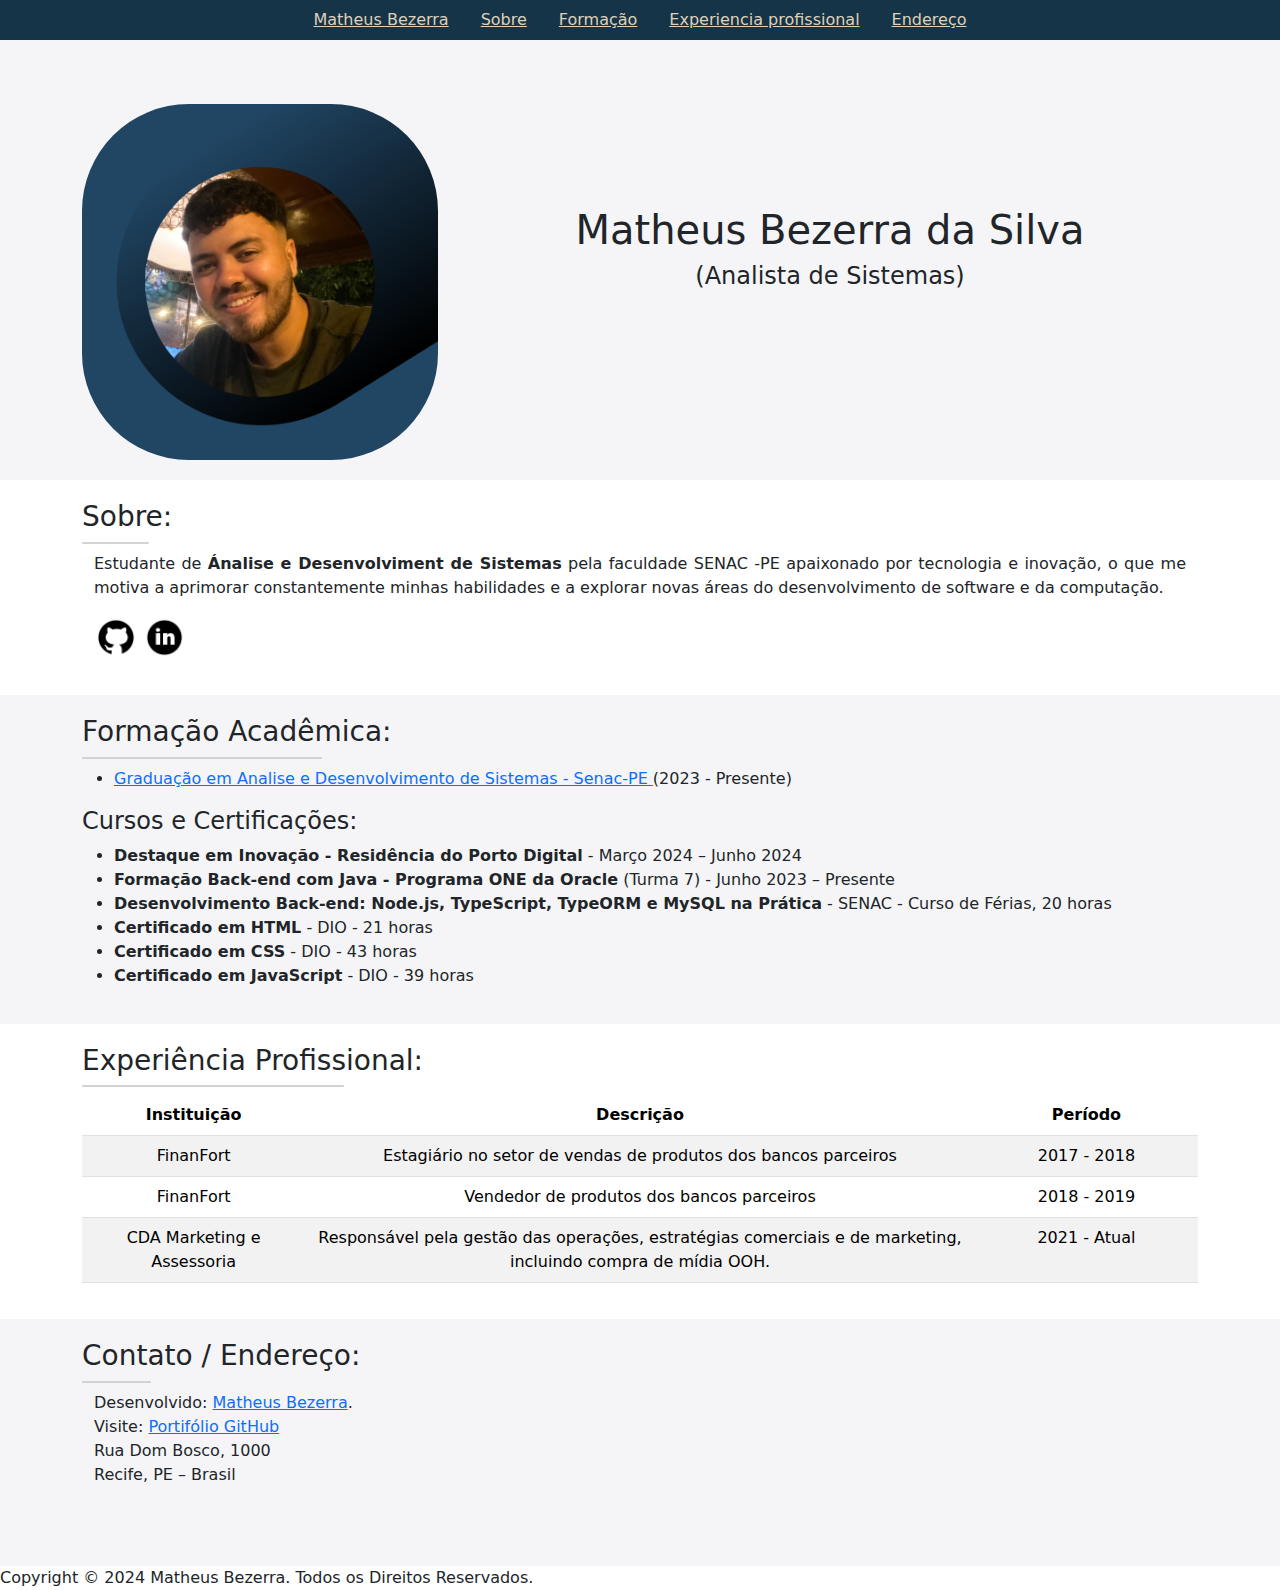
==== aulasHtml_Css/curriculoBT.html @ 88852328 "Add files via upload" ====
<!DOCTYPE html>
<html lang="pt-br">

<head>
    <meta charset="UTF-8">
    <meta name="viewport" content="width=device-width, initial-scale=1.0">
    <title>Matheus Bezerra</title>
    <link rel="stylesheet" href="css/curriculoBT.css">
    l
    <link href="https://cdn.jsdelivr.net/npm/bootstrap@5.3.3/dist/css/bootstrap.min.css" rel="stylesheet"
        integrity="sha384-QWTKZyjpPEjISv5WaRU9OFeRpok6YctnYmDr5pNlyT2bRjXh0JMhjY6hW+ALEwIH" crossorigin="anonymous">
    <script src="https://cdn.jsdelivr.net/npm/bootstrap@5.3.3/dist/js/bootstrap.bundle.min.js"
        integrity="sha384-YvpcrYf0tY3lHB60NNkmXc5s9fDVZLESaAA55NDzOxhy9GkcIdslK1eN7N6jIeHz"
        crossorigin="anonymous"></script>
</head>

<body>
    <nav class="navbar fixed-top">
        <div class="container-fluid d-flex justify-content-center">
            <a class="menuMatheus mx-3" href="#apresentacao">Matheus Bezerra</a>
            <a class="menuMatheus mx-3" href="#sobre">Sobre</a>
            <a class="menuMatheus mx-3" href="#formacao">Formação</a>
            <a class="menuMatheus mx-3" href="#experiencia">Experiencia profissional</a>
            <a class="menuMatheus mx-3" href="#endereco">Endereço</a>
        </div>
    </nav>
    <div id="apresentacao" class="bcgColor margin">
        <div class="container-sm">
            <div class="row align-items-center">
                <div class="col-4">
                    <img id="foto"
                        src="imgs/Foto de perfil para linkedin redondo simples degradê preto e azul escuro.png"
                        height="15%" width="15%" style="border-radius: 30%;" alt="Foto de Matheus Bezerra"
                        title="Matheus Bezerra">
                </div>
                <div class="col-8 text-center">
                    <h1>Matheus Bezerra da Silva</h1>
                    <h4>(Analista de Sistemas)</h4>

                </div>
            </div>
        </div>
    </div>


    <div id="sobre" class="container-sm margin scrollTop">
        <h3>Sobre:</h3>
        <div class="card topBcgSobre my-2"></div>
        <div class="container-sm">
            <p class="text-justify">Estudante de <b>Ánalise e Desenvolviment de Sistemas</b> pela faculdade SENAC -PE
                apaixonado por tecnologia e
                inovação, o que me motiva a aprimorar constantemente minhas habilidades e a explorar novas áreas do
                desenvolvimento de software e da computação. </p>
            <p id="center">
                <a class="menuMatheus" href="https://github.com/Matheusbzrr" target="_blank"><img src="imgs/GitHub.png"
                        alt="Icon do GitHub" title="GitHub" width="4%"></a>
                <a class="menuMatheus" href="linkedin.com/in/matheus-bzrr" target="_blank"><img
                        src="imgs/LinkedIn Circled.png" alt="Icon Linkedin" title="Linkedin" width="4%"></a>
            </p>
        </div>

    </div>

    <div id="formacao" class="bcgColor margin scrollTop">
        <div class="container-sm ">
            <h3>Formação Acadêmica:</h3>
            <div class="card topBcgFormacao my-2"></div>
            <ul>
                <li><a href="https://faculdadesenacpe.edu.br/" target="_blank">Graduação em
                        Analise e Desenvolvimento de Sistemas - Senac-PE </a> (2023 - Presente)</li>

            </ul>

            <h4>Cursos e Certificações:</h4>
            <ul>
                <li><strong>Destaque em Inovação - Residência do Porto Digital</strong> - Março 2024 – Junho 2024</li>
                <li><strong>Formação Back-end com Java - Programa ONE da Oracle</strong> (Turma 7) - Junho 2023 –
                    Presente</li>
                <li><strong>Desenvolvimento Back-end: Node.js, TypeScript, TypeORM e MySQL na Prática</strong> - SENAC -
                    Curso de Férias, 20 horas</li>
                <li><strong>Certificado em HTML</strong> - DIO - 21 horas</li>
                <li><strong>Certificado em CSS</strong> - DIO - 43 horas</li>
                <li><strong>Certificado em JavaScript</strong> - DIO - 39 horas</li>
            </ul>


        </div>


    </div>

    <div id="experiencia" class="container-sm margin scrollTop">
        <h3>Experiência Profissional:</h3>
        <div class="card topBcgExp my-2"></div>
        <table class="table table-striped">
            <thead>
                <tr class="text-center">
                    <th class="tblwidth">Instituição</th>
                    <th class="">Descrição</th>
                    <th class="tblwidth">Período</th>
                </tr>
            </thead>

            <tbody class="text-center text-justify">
                <tr>
                    <td>FinanFort</td>
                    <td>Estagiário no setor de vendas de produtos dos bancos parceiros</td>
                    <td id="center">2017 - 2018</td>
                </tr>
                <tr>
                    <td>FinanFort</td>
                    <td>Vendedor de produtos dos bancos parceiros</td>
                    </td>
                    <td id="center">2018 - 2019</td>
                </tr>
                <tr>
                    <td>CDA Marketing e Assessoria</td>
                    <td>Responsável pela gestão das operações, estratégias comerciais e de marketing, incluindo compra
                        de
                        mídia OOH.</td>
                    <td id="center">2021 - Atual</td>
                </tr>
            </tbody>


        </table>
    </div>

    <div id="endereco" class="bcgColor margin scrollTop">
        <div class="container-sm ">
            <div class="row">
                <div class="col-4">
                    <h3>Contato / Endereço:</h3>
                    <div class="card topBcgContato my-2"></div>
                    <div class="container-sm">
                        <address>
                            Desenvolvido: <a href="mailto:matheusbzrr3@gmail.com"> Matheus Bezerra</a>.<br>
                            Visite: <a href=“https://github.com/Matheusbzrr”> Portifólio GitHub</a><br>
                            Rua Dom Bosco, 1000<br> Recife, PE – Brasil
                        </address>
                    </div>
                </div>
                <div class="col-8">
                    <iframe
                        src="https://www.google.com/maps/embed?pb=!1m18!1m12!1m3!1d3950.4317094577345!2d-34.8948316!3d-8.0573698!2m3!1f0!2f0!3f0!3m2!1i1024!2i768!4f13.1!3m3!1m2!1s0x7ab18c2e9a4a74b%3A0x152cf22fb5f1f2ea!2sR.%20Dom%20B%C3%B4sco%2C%20Recife%20-%20PE%2C%2050070-070!5e0!3m2!1spt-BR!2sbr!4v1728433407618!5m2!1spt-BR!2sbr"
                        width="600" height="200" style="border:0;" allowfullscreen="" loading="lazy"
                        referrerpolicy="no-referrer-when-downgrade"></iframe>
                </div>
            </div>
        </div>
    </div>
</body>
<footer>
    <span>Copyright © 2024 Matheus Bezerra. Todos os Direitos Reservados.</span>
</footer>

</html>
---- aulasHtml_Css/css/curriculoBT.css ----
#foto {
    width: 100%; 
    margin-top: 60px;
    
}

nav {
    background-color: #153448;
    color: #DFD0B8;
}




.text-justify{
    text-align: justify;
}

a.menuMatheus{

    color: #DFD0B8;
}


.bcgColor{
    background-color: #F5F5F7;
}

.topBcgSobre{
    background-color: #153448;
    width: 6%;
}

.scrollTop{
    scroll-margin-top: 40px ;
}

.margin{
    padding: 20px;
}

.topBcgFormacao{
    background-color: #153448;
    width: 21.5%;
}

.topBcgExp{
    width: 23.5%;
}

.center{
    text-align: center;
}

th.tblwidth{
    width: 20%;

}

.topBcgContato{
    width: 19.5%;
}
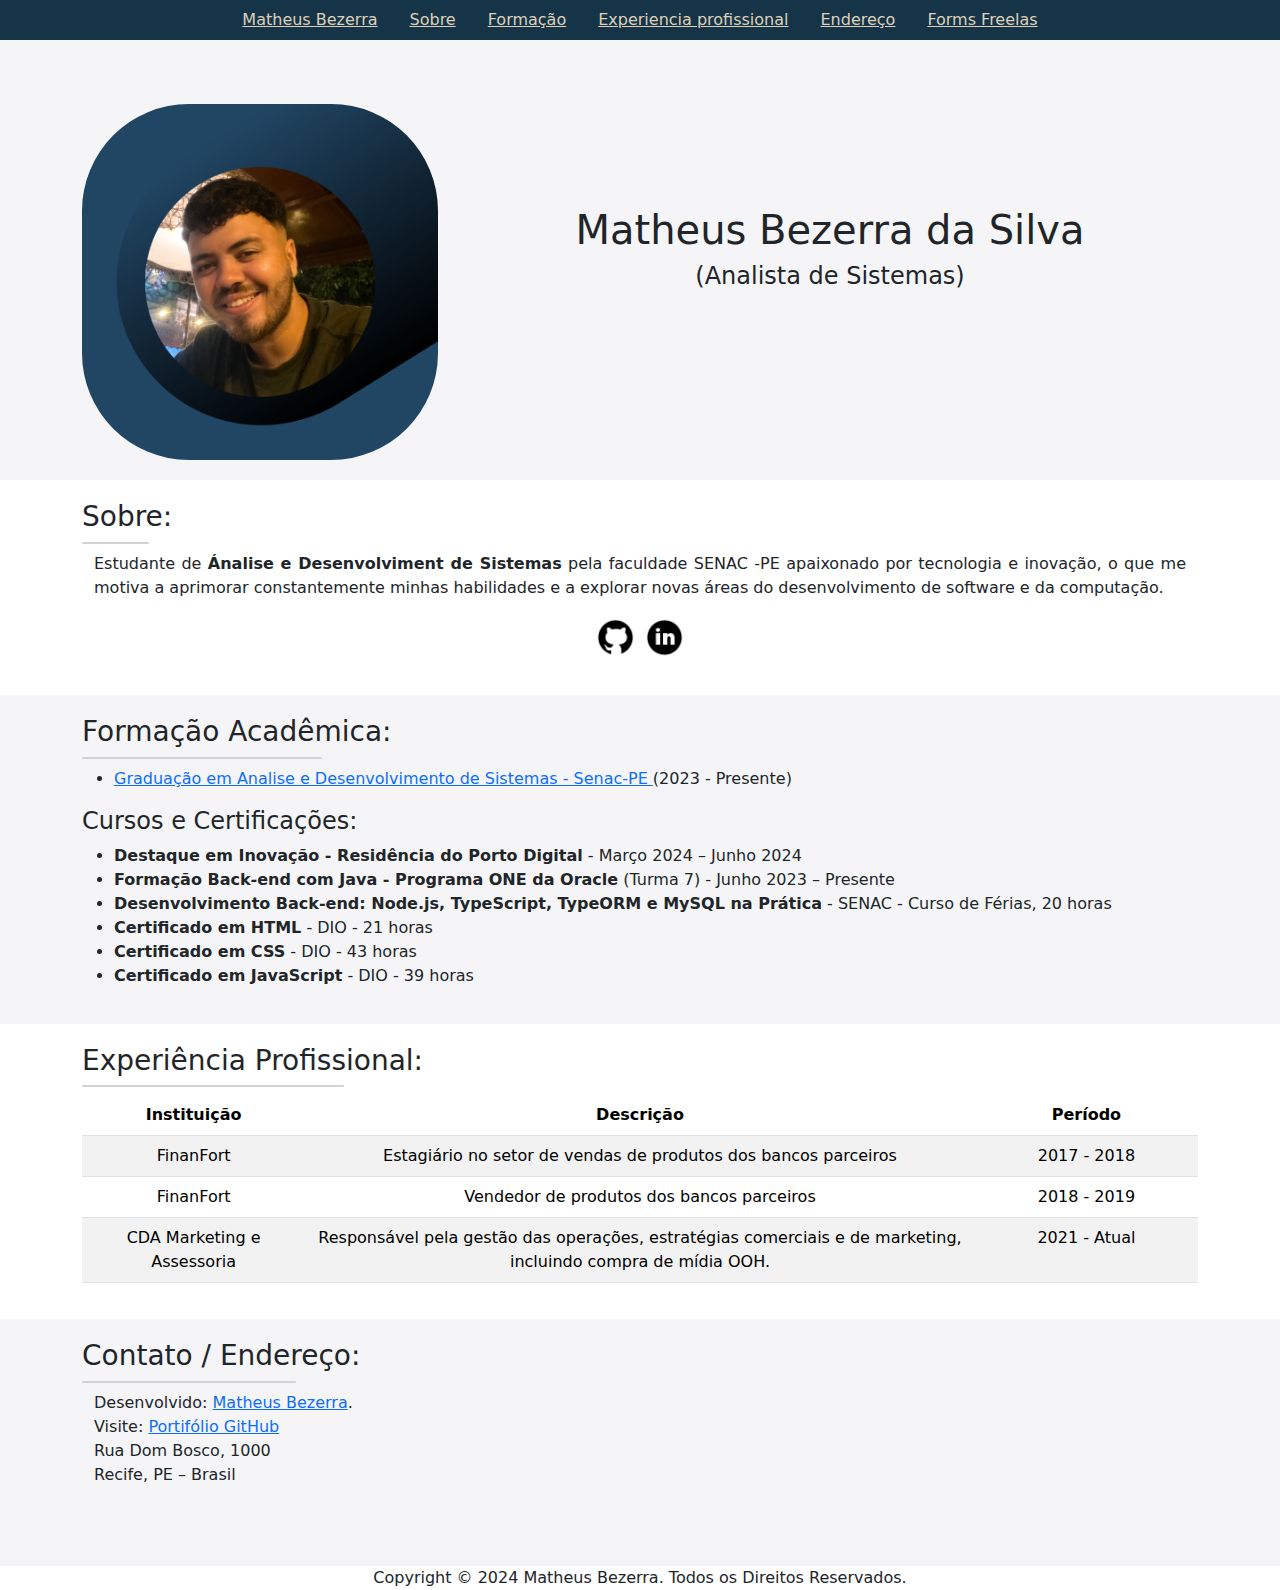
==== commit 6551f73e: "finalizado" ====
--- a/aulasHtml_Css/curriculoBT.html
+++ b/aulasHtml_Css/curriculoBT.html
@@ -17,11 +17,12 @@
 <body>
     <nav class="navbar fixed-top">
         <div class="container-fluid d-flex justify-content-center">
-            <a class="menuMatheus mx-3" href="#apresentacao">Matheus Bezerra</a>
+            <a class="menuMatheus mx-3 " href="#apresentacao">Matheus Bezerra</a>
             <a class="menuMatheus mx-3" href="#sobre">Sobre</a>
             <a class="menuMatheus mx-3" href="#formacao">Formação</a>
             <a class="menuMatheus mx-3" href="#experiencia">Experiencia profissional</a>
             <a class="menuMatheus mx-3" href="#endereco">Endereço</a>
+            <a class="menuMatheus mx-3" href="formulario.html">Forms Freelas</a>
         </div>
     </nav>
     <div id="apresentacao" class="bcgColor margin">
@@ -30,6 +31,7 @@
                 <div class="col-4">
                     <img id="foto"
                         src="imgs/Foto de perfil para linkedin redondo simples degradê preto e azul escuro.png"
+                        class="img-fluid"
                         height="15%" width="15%" style="border-radius: 30%;" alt="Foto de Matheus Bezerra"
                         title="Matheus Bezerra">
                 </div>
@@ -150,7 +152,7 @@
         </div>
     </div>
 </body>
-<footer>
+<footer class="text-center">
     <span>Copyright © 2024 Matheus Bezerra. Todos os Direitos Reservados.</span>
 </footer>
 
--- a/aulasHtml_Css/css/curriculoBT.css
+++ b/aulasHtml_Css/css/curriculoBT.css
@@ -48,7 +48,7 @@
     width: 23.5%;
 }
 
-.center{
+#center{
     text-align: center;
 }
 
@@ -58,5 +58,5 @@
 }
 
 .topBcgContato{
-    width: 19.5%;
+    width: 60%;
 }